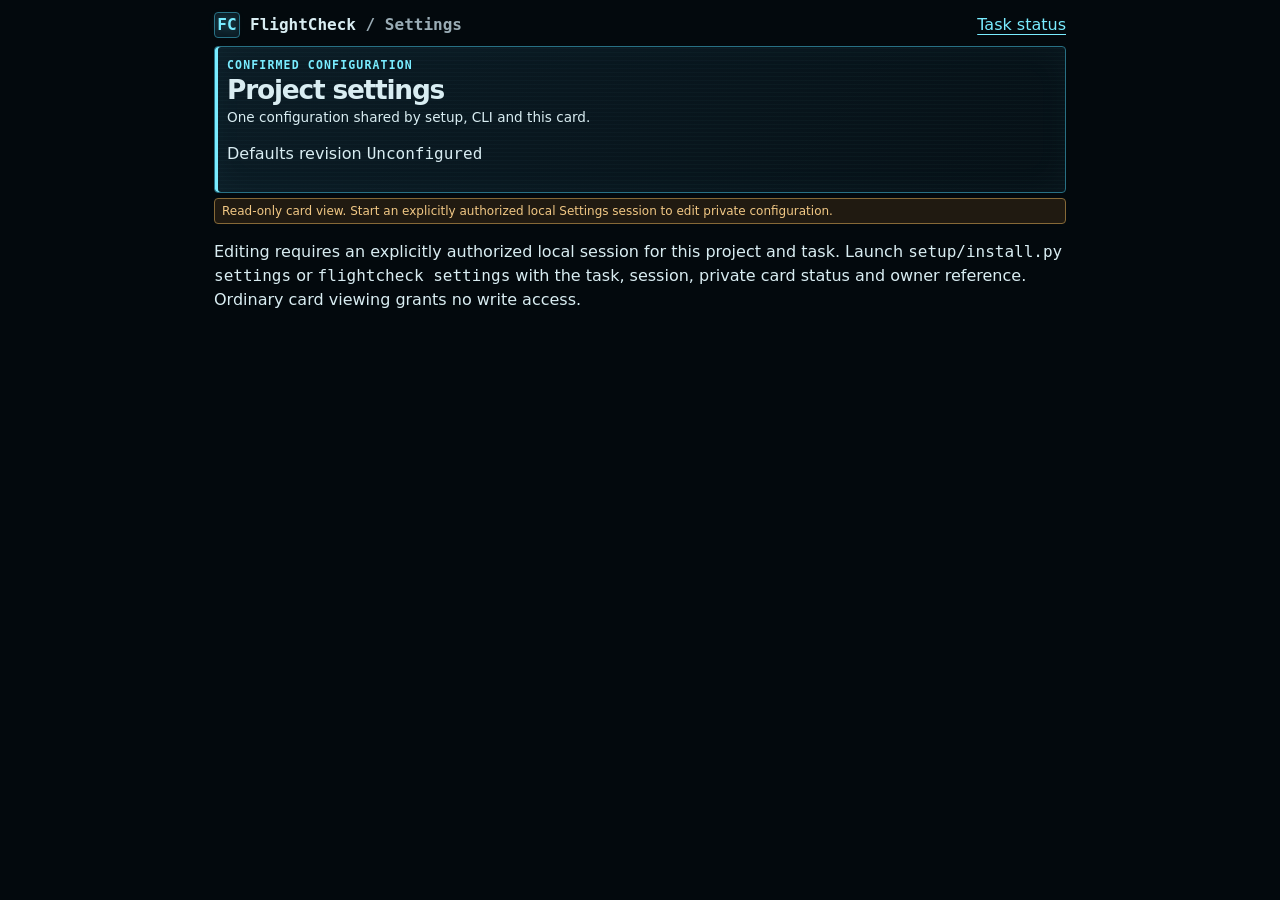
==== status-card/settings.html @ 39e645bb "Add shared configuration Settings and explicit adapter updates" ====
<!doctype html>
<html lang="en">
<head><meta charset="utf-8"><meta name="viewport" content="width=device-width, initial-scale=1"><title>FlightCheck · Settings</title><link rel="stylesheet" href="card.css"><link rel="stylesheet" href="settings.css"><script src="settings.js" defer></script></head>
<body><main class="shell task-card settings-card">
<header class="masthead"><div class="identity"><span class="mark" aria-hidden="true">FC</span><span>FlightCheck <span class="muted">/ Settings</span></span></div><a href="../">Task status</a></header>
<section class="hero"><div><p class="eyebrow">Confirmed configuration</p><h1>Project settings</h1><p class="summary">One configuration shared by setup, CLI and this card.</p><p>Defaults revision <code id="revision">Unconfigured</code></p></div></section>
<p id="message" class="notice" role="status" tabindex="-1">Opening Settings…</p>
<p id="locked">Editing requires an explicitly authorized local session for this project and task. Launch <code>setup/install.py settings</code> or <code>flightcheck settings</code> with the task, session, private card status and owner reference. Ordinary card viewing grants no write access.</p>
<form id="settings" hidden>
<p id="repository"></p><p>Changes apply to future flights. Existing flight decisions and grants stay captured until separately reconfigured.</p>
<div id="groups"></div>
<section class="panel"><h2>Active flights and captured decisions</h2><div id="flights"></div><p id="capabilities"></p><p>Native worktree count, retention and archive controls are managed by your coding client.</p></section>
<section class="panel"><h2>Review changes</h2><label for="reference">Owner configuration decision reference</label><input id="reference" required autocomplete="off"><div class="settings-actions"><button id="preview" type="submit">Preview changes</button><button id="save" type="button" disabled>Save reviewed changes</button><button id="reload" type="button">Reload current values</button><button id="recover" type="button">Recover interrupted update</button></div><pre id="effects" tabindex="0" aria-label="Changed values and effects"></pre></section>
<section class="panel"><h2>Branches and worktrees</h2><p>Read-only report of current ownership, retained work and coverage. Recommendations grant no cleanup authority.</p><label><input id="audit-remote" type="checkbox"> Include permitted read-only remote observations</label><button id="audit" type="button">Review branches and worktrees</button><pre id="audit-report" tabindex="0" aria-label="Read-only audit report"></pre><div id="audit-destinations"></div></section>
<section class="panel"><h2>Explicit active-flight reconfiguration</h2><p>Adopt saved defaults separately. Prior configuration and grants are preserved; affected checks, checkout assumptions, synchronization and evidence must be revalidated before execution.</p><button id="reconfigure" type="button">Preview this flight’s reconfiguration</button><button id="adopt" type="button" disabled>Confirm active reconfiguration</button><pre id="active-effects" tabindex="0" aria-label="Active flight reconfiguration effects"></pre></section>
</form>
</main></body></html>
---- status-card/card.css ----
:root {
  color-scheme: dark;
  --ink: #d9edf2;
  --muted: #9aacb5;
  --line: #203c48;
  --frame: #287084;
  --cyan: #79ecff;
  --good: #b1dfc9;
  --warn: #f1c885;
  --failed: #ff9b98;
  --panel: #061016;
  --raised: #0b1c25;
  --canvas: #03090d;
  --mono: ui-monospace, SFMono-Regular, Menlo, Consolas, monospace;
  font: 16px/1.5 system-ui, sans-serif;
}
* { box-sizing: border-box; }
body { margin: 0; color: var(--ink); background: var(--canvas); }
a { color: var(--cyan); text-underline-offset: .25em; }
a:focus-visible { outline: 2px solid var(--cyan); outline-offset: 4px; }
.shell { max-width: 1030px; margin: auto; padding: 26px 28px 40px; }
.masthead, .identity, .panel-title { display: flex; align-items: center; gap: 10px; }
.masthead { justify-content: space-between; margin-bottom: 30px; }
.identity { font-family: var(--mono); font-weight: 730; }
.mark { display: grid; width: 34px; height: 34px; place-items: center; color: var(--cyan); background: var(--raised); border: 1px solid var(--frame); border-radius: 4px; text-shadow: 0 0 10px #79ecff60; }
.issue { font-size: .875rem; font-weight: 670; }
.hero {
  display: grid; grid-template-columns: 1.5fr 1fr; gap: 24px; align-items: end;
  padding: 28px; border: 1px solid var(--frame); border-radius: 4px;
  background: repeating-linear-gradient(0deg, transparent 0 3px, #79ecff06 3px 4px),
    linear-gradient(130deg, var(--raised), var(--panel));
  box-shadow: inset 3px 0 var(--cyan), inset 0 0 35px #79ecff0a;
}
.eyebrow { margin: 0 0 6px; color: var(--cyan); font-family: var(--mono); font-size: .72rem; font-weight: 760; letter-spacing: .1em; text-transform: uppercase; }
h1 { margin: 0; font-size: clamp(2rem, 6vw, 3rem); line-height: 1.08; letter-spacing: -.045em; }
h2 { font-size: 1.05rem; margin: 0; }
h3 { font-size: .83rem; margin: 0; }
.summary, .candidate, .review p:last-child { margin: 8px 0 0; }
.muted, .candidate { color: var(--muted); }
.candidate, .review p:last-child { font-size: .84rem; }
.review { border-left: 1px solid var(--frame); padding-left: 20px; min-width: 0; }
.verdict { margin: 0; color: var(--good); font: 740 clamp(.82rem, 2vw, 1.1rem)/1.5 var(--mono); overflow-wrap: anywhere; }
.notice { padding: 9px 14px; background: #201a11; border: 1px solid #866937; border-radius: 4px; color: var(--warn); font-size: .83rem; margin: 14px 0; }
.columns { display: grid; grid-template-columns: 1.4fr 1fr; gap: 14px; }
.panel { padding: 18px; background: var(--panel); border: 1px solid var(--frame); border-radius: 4px; }
.panel-title { justify-content: space-between; }
.pill { color: var(--cyan); background: var(--raised); padding: 3px 8px; border-radius: 4px; font-size: .72rem; font-weight: 680; white-space: nowrap; }
.gates { list-style: none; margin: 8px 0 0; padding: 0; }
.gates li { padding: 8px 0; border-bottom: 1px solid var(--line); display: flex; align-items: center; justify-content: space-between; gap: 10px; }
.gate-name { display: block; font-size: .88rem; font-weight: 680; }
.gate-detail { display: block; color: var(--muted); font-size: .78rem; }
.gate-state { font-size: .74rem; font-weight: 730; color: var(--good); }
.gate-state[data-state="pending"], .gate-state[data-state="unavailable"], .gate-state[data-state="stale"] { color: var(--warn); }
.gate-state[data-state="failed"] { color: var(--failed); }
.pending { margin-top: 13px; }
.pending p { color: var(--muted); font-size: .8rem; margin: 3px 0 0; }
.sidebar { display: grid; gap: 14px; align-content: start; }
dl { margin: 6px 0 0; }
dl div { padding: 7px 0; border-top: 1px solid var(--line); }
dt { color: var(--muted); font-size: .75rem; font-weight: 620; }
dd { margin: 1px 0 0; font-size: .85rem; }
.route { display: grid; grid-template-columns: repeat(3, 1fr); gap: 10px; margin-top: 14px; padding: 12px 15px; border: 1px solid var(--frame); border-radius: 4px; font-size: .76rem; background: var(--raised); }
.route span, .route strong { display: block; }
.route span { color: var(--muted); }
.route strong { overflow-wrap: anywhere; }

.shell.task-card { max-width: 880px; padding: 12px 14px 18px; }
.task-card .masthead { margin-bottom: 8px; }
.task-card .mark { width: 26px; height: 26px; }
.task-card .hero { padding: 10px 12px; gap: 10px; grid-template-columns: minmax(0, 1fr) minmax(0, max-content); }
.task-card h1 { font-size: clamp(1.25rem, 4vw, 1.65rem); overflow-wrap: anywhere; }
.task-card h2, .task-card summary { font-size: .88rem; }
.task-card .summary, .task-card .candidate, .task-card .review p:last-child { margin-top: 3px; }
.task-card .candidate code { overflow-wrap: anywhere; }
.task-card .summary { font-size: .85rem; line-height: 1.35; overflow-wrap: anywhere; }
.task-card .eyebrow { margin-bottom: 2px; }
.task-card .review { max-width: 22ch; border: 0; border-left: 1px solid var(--frame); padding: 0 0 0 10px; }
.task-card .notice { margin: 5px 0; padding: 3px 7px; font-size: .75rem; }
.task-card .panel { padding: 7px 9px; min-width: 0; }
.task-details { display: grid; gap: 6px; margin-top: 6px; }
.task-evidence { display: flex; flex-wrap: wrap; align-items: flex-start; gap: 6px; }
.task-evidence > .panel { flex: 1 1 16rem; }
.task-card [hidden] { display: none; }
.task-stages {
  list-style: none; margin: 3px 0 0; padding: 0 0 0 7px; border-left: 1px solid var(--line);
  columns: 2; column-gap: 12px; font: .77rem/1.4 var(--mono); color: var(--muted);
}
.task-stages li {
  display: grid; grid-template-columns: 2ch minmax(0, 1fr); padding: 1px 0;
  break-inside: avoid;
}
.task-stages [data-state="completed"] { color: var(--good); }
.task-stages [data-state="current"] { color: var(--warn); font-weight: 730; }
.visually-hidden { position: absolute; width: 1px; height: 1px; overflow: hidden; clip-path: inset(50%); white-space: nowrap; }
.work-links { list-style: none; padding: 0; margin: 3px 0 0; font-size: .82rem; line-height: 1.7; }
.work-links li { display: inline; }
.work-links li.work-link-epic { display: block; }
.work-link-item { display: inline-block; max-width: 100%; }
.work-link-item--epic { display: inline-flex; align-items: baseline; gap: 4px; vertical-align: middle; white-space: nowrap; }
.work-link-item--epic .pill { flex-shrink: 0; }
.work-link-item--epic .work-link-select { min-width: 0; overflow: hidden; text-overflow: ellipsis; white-space: nowrap; }
.work-link-separator { margin: 0 5px 0 2px; color: var(--muted); }
.work-link-select {
  max-width: 100%; padding: 0; border: 0; background: none; color: var(--cyan); font: inherit; cursor: pointer;
  text-decoration: underline; text-underline-offset: .2em; text-align: left; overflow-wrap: anywhere;
}
.work-link-select:focus-visible { outline: 2px solid var(--cyan); outline-offset: 2px; }
.work-link-select[aria-expanded="true"] { color: var(--warn); }
.work-link-detail {
  display: flex; justify-content: space-between; align-items: center; gap: 10px;
  margin-top: 5px; padding-top: 5px; border-top: 1px solid var(--line); overflow-wrap: anywhere;
}
.work-link-detail p { margin: 2px 0 0; color: var(--muted); font-size: .78rem; }
.work-link-detail .work-link-stage { color: var(--warn); }
.work-link-open {
  display: block; min-width: 26px; padding: 1px 6px; border: 1px solid var(--frame);
  border-radius: 4px; background: var(--raised); text-align: center; text-decoration: none;
}
.task-details .pill { padding: 1px 4px; }
.task-details .gates { margin-top: 3px; }
.task-details .gates li { align-items: baseline; padding: 3px 0; gap: 6px; }
.task-details .gates li:last-child { border-bottom: 0; padding-bottom: 0; }
.task-details .gate-name, .task-details .gate-detail { overflow-wrap: anywhere; }
.task-details .gate-name { font-size: .82rem; }
.task-details .gate-detail { font-size: .75rem; line-height: 1.35; }
.task-details .gate-state[data-state="running"],
.task-details .gate-state[data-state="interrupted"],
.task-details .gate-state[data-state="cancelled"],
.task-details .gate-state[data-state="skipped"] { color: var(--warn); }
.task-details summary { cursor: pointer; font-weight: 680; }
.task-details summary .pill { margin-left: 4px; }
.task-card .route { margin-top: 6px; padding: 5px 8px; gap: 5px; }
.task-card .route > details { grid-column: 1 / -1; }
.task-card .route summary { cursor: pointer; color: var(--muted); font-size: inherit; }
.task-card .route-diagnostics { margin-top: 6px; }
.task-card .route-diagnostics p { margin: 0; overflow-wrap: anywhere; white-space: normal; }

@media (max-width: 450px) {
  .task-card .hero { grid-template-columns: minmax(0, 1fr); gap: 4px; }
  .task-card .review { display: flex; align-items: baseline; gap: 5px; max-width: none; border: 0; padding: 0; }
  .task-card .review p:last-child { margin: 0; }
}

@media (max-width: 680px) {
  .shell { padding: 16px 14px 24px; }
  .masthead { margin-bottom: 17px; }
  .hero, .columns { grid-template-columns: 1fr; }
  .hero { gap: 14px; padding: 19px; }
  .review { border-left: 0; border-top: 1px solid var(--frame); padding: 12px 0 0; }
}
---- status-card/settings.css ----
.settings-field { margin: 1rem 0; }
.settings-field label { display: block; font-weight: 600; margin-bottom: .4rem; }
.settings-field input, .settings-field select, .settings-field textarea, #reference { width: 100%; max-width: 100%; box-sizing: border-box; padding: .65rem; border: 1px solid #596571; border-radius: .4rem; font: inherit; color: inherit; background: transparent; }
.settings-field textarea { min-height: 6rem; font-family: ui-monospace, monospace; font-size: .85rem; }
.settings-field [readonly] { opacity: .8; }
.settings-actions { display: flex; flex-wrap: wrap; gap: .6rem; margin-top: 1rem; }
.settings-card button { cursor: pointer; padding: .6rem .9rem; font: inherit; }
.settings-card button:disabled { cursor: default; opacity: .5; }
.settings-card :focus-visible { outline: 3px solid #087eaa; outline-offset: 3px; }
.settings-card pre { white-space: pre-wrap; overflow-wrap: anywhere; max-height: 30rem; overflow: auto; }
.settings-field input[type="checkbox"] { width: auto; margin-right: .5rem; }
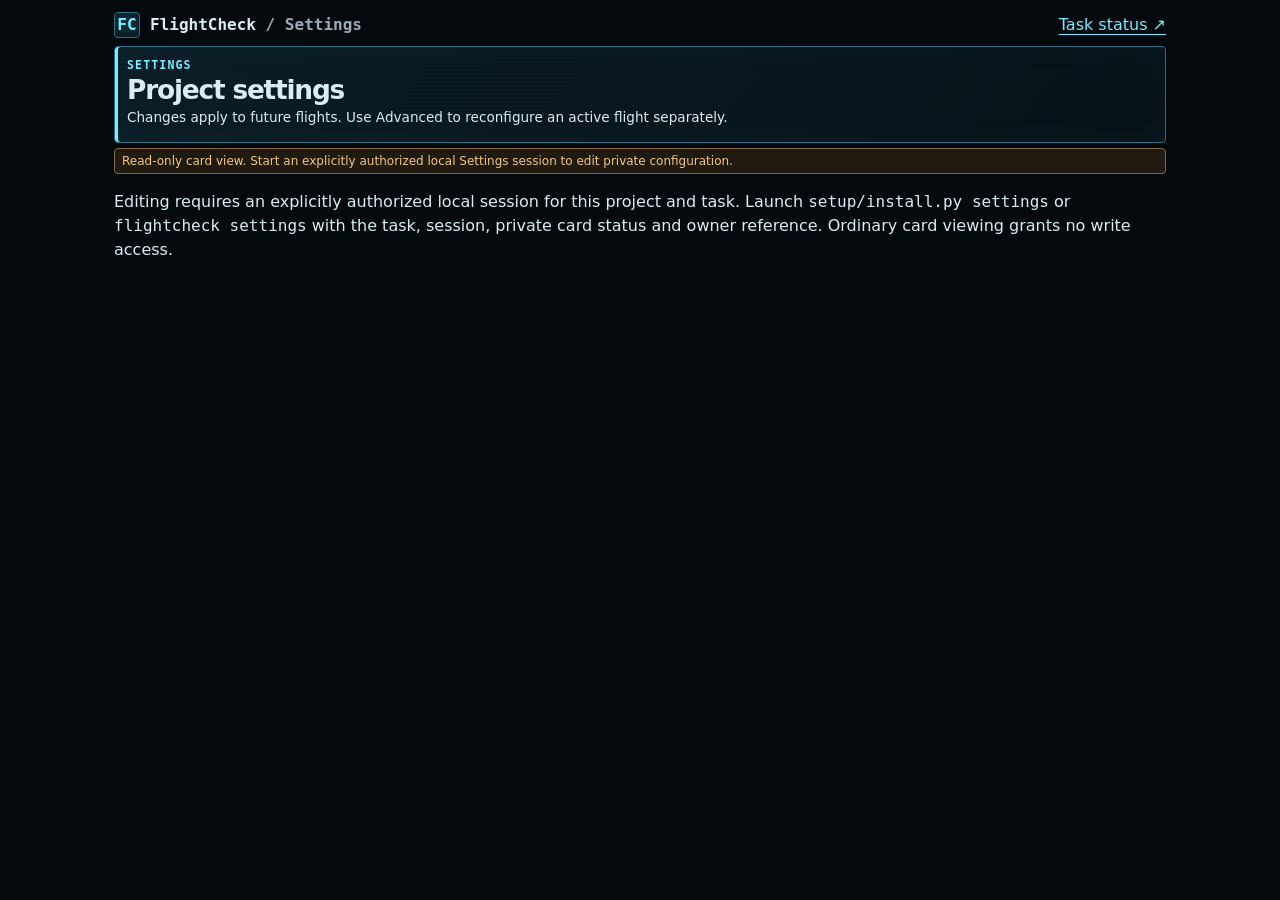
==== commit 23427373: "Replace Settings JSON editors with ordinary form controls" ====
--- a/status-card/settings.html
+++ b/status-card/settings.html
@@ -2,16 +2,20 @@
 <html lang="en">
 <head><meta charset="utf-8"><meta name="viewport" content="width=device-width, initial-scale=1"><title>FlightCheck · Settings</title><link rel="stylesheet" href="card.css"><link rel="stylesheet" href="settings.css"><script src="settings.js" defer></script></head>
 <body><main class="shell task-card settings-card">
-<header class="masthead"><div class="identity"><span class="mark" aria-hidden="true">FC</span><span>FlightCheck <span class="muted">/ Settings</span></span></div><a href="../">Task status</a></header>
-<section class="hero"><div><p class="eyebrow">Confirmed configuration</p><h1>Project settings</h1><p class="summary">One configuration shared by setup, CLI and this card.</p><p>Defaults revision <code id="revision">Unconfigured</code></p></div></section>
+<header class="masthead"><div class="identity"><span class="mark" aria-hidden="true">FC</span><span>FlightCheck <span class="muted">/ Settings</span></span></div><a href="../" target="_blank" rel="noopener noreferrer" aria-label="Open task status in a new tab">Task status ↗</a></header>
+<section class="hero"><div><p class="eyebrow">Settings</p><h1>Project settings</h1><p class="summary">Changes apply to future flights. Use Advanced to reconfigure an active flight separately.</p></div></section>
 <p id="message" class="notice" role="status" tabindex="-1">Opening Settings…</p>
 <p id="locked">Editing requires an explicitly authorized local session for this project and task. Launch <code>setup/install.py settings</code> or <code>flightcheck settings</code> with the task, session, private card status and owner reference. Ordinary card viewing grants no write access.</p>
 <form id="settings" hidden>
-<p id="repository"></p><p>Changes apply to future flights. Existing flight decisions and grants stay captured until separately reconfigured.</p>
 <div id="groups"></div>
-<section class="panel"><h2>Active flights and captured decisions</h2><div id="flights"></div><p id="capabilities"></p><p>Native worktree count, retention and archive controls are managed by your coding client.</p></section>
-<section class="panel"><h2>Review changes</h2><label for="reference">Owner configuration decision reference</label><input id="reference" required autocomplete="off"><div class="settings-actions"><button id="preview" type="submit">Preview changes</button><button id="save" type="button" disabled>Save reviewed changes</button><button id="reload" type="button">Reload current values</button><button id="recover" type="button">Recover interrupted update</button></div><pre id="effects" tabindex="0" aria-label="Changed values and effects"></pre></section>
-<section class="panel"><h2>Branches and worktrees</h2><p>Read-only report of current ownership, retained work and coverage. Recommendations grant no cleanup authority.</p><label><input id="audit-remote" type="checkbox"> Include permitted read-only remote observations</label><button id="audit" type="button">Review branches and worktrees</button><pre id="audit-report" tabindex="0" aria-label="Read-only audit report"></pre><div id="audit-destinations"></div></section>
-<section class="panel"><h2>Explicit active-flight reconfiguration</h2><p>Adopt saved defaults separately. Prior configuration and grants are preserved; affected checks, checkout assumptions, synchronization and evidence must be revalidated before execution.</p><button id="reconfigure" type="button">Preview this flight’s reconfiguration</button><button id="adopt" type="button" disabled>Confirm active reconfiguration</button><pre id="active-effects" tabindex="0" aria-label="Active flight reconfiguration effects"></pre></section>
+<section id="review" class="panel" hidden><h2>Review changes</h2><div id="effects" tabindex="0" aria-label="Changed values and effects"></div><div class="settings-actions"><button id="save" type="button" disabled>Save changes</button><button id="cancel" type="button">Back to editing</button></div></section>
+<div class="settings-actions"><button id="preview" type="submit">Review changes</button><button id="reload" type="button">Cancel changes</button></div>
+<details id="advanced" class="panel"><summary>Advanced</summary>
+<div id="advanced-fields"></div>
+<details><summary>Details: configuration and validation</summary><p id="repository"></p><p>Saved revision <code id="revision"></code></p><p id="capabilities"></p><div id="provenance"></div><h3>Captured flight decisions</h3><div id="flights"></div></details>
+<section><h3>Reconfigure this active flight</h3><p>Preview adoption of saved settings. Previous decisions and grants are retained; affected checks and checkout, synchronization and evidence validation are required before execution.</p><button id="reconfigure" type="button">Review active-flight changes</button><button id="adopt" type="button" disabled>Confirm active reconfiguration</button><div id="active-effects" tabindex="0" aria-label="Active flight reconfiguration effects"></div></section>
+<details><summary>Branches and worktrees · read-only audit</summary><p>Review ownership, retained work and coverage. This action grants no cleanup authority.</p><label><input id="audit-remote" type="checkbox"> Include permitted read-only remote observations</label><button id="audit" type="button">Run read-only audit</button><pre id="audit-report" tabindex="0" aria-label="Read-only audit report"></pre><div id="audit-destinations"></div></details>
+</details>
 </form>
+<section id="recovery" class="panel" hidden><h2>Interrupted update</h2><p>Restore the last complete configuration before editing again.</p><button id="recover" type="button">Recover interrupted update</button></section>
 </main></body></html>
--- a/status-card/settings.css
+++ b/status-card/settings.css
@@ -1,11 +1,27 @@
-.settings-field { margin: 1rem 0; }
-.settings-field label { display: block; font-weight: 600; margin-bottom: .4rem; }
-.settings-field input, .settings-field select, .settings-field textarea, #reference { width: 100%; max-width: 100%; box-sizing: border-box; padding: .65rem; border: 1px solid #596571; border-radius: .4rem; font: inherit; color: inherit; background: transparent; }
-.settings-field textarea { min-height: 6rem; font-family: ui-monospace, monospace; font-size: .85rem; }
-.settings-field [readonly] { opacity: .8; }
-.settings-actions { display: flex; flex-wrap: wrap; gap: .6rem; margin-top: 1rem; }
-.settings-card button { cursor: pointer; padding: .6rem .9rem; font: inherit; }
+.shell.task-card.settings-card { max-width: 1080px; }
+.settings-card .hero { padding-bottom: 1rem; grid-template-columns: minmax(0, 1fr); }
+.settings-section { padding: 1.2rem; margin-bottom: 1rem; }
+.settings-section h2 { margin-top: 0; }
+.settings-field { margin: .65rem 0; }
+.settings-field label { display: block; font-weight: 600; margin-bottom: .25rem; font-size: .9rem; }
+.settings-field input, .settings-field select, .settings-field textarea { width: 100%; max-width: 100%; box-sizing: border-box; padding: .5rem .6rem; border: 1px solid #788591; border-radius: .4rem; font: inherit; color: inherit; background: var(--raised); }
+.settings-field textarea { min-height: 4rem; resize: vertical; }
+.settings-hint { display: block; font-size: .8rem; color: var(--muted); margin-top: .2rem; }
+.settings-toggle { display: flex; flex-wrap: wrap; align-items: baseline; gap: .5rem; }
+.settings-toggle input[type="checkbox"] { width: auto; }
+.settings-toggle label { display: inline; margin: 0; }
+.settings-toggle .settings-hint { flex-basis: 100%; }
+.settings-actions { display: flex; flex-wrap: wrap; gap: .6rem; margin: 1rem 0; }
+.settings-card button { cursor: pointer; padding: .5rem .85rem; font: inherit; border: 1px solid var(--frame); border-radius: .4rem; background: var(--raised); color: var(--ink); }
+.settings-card #preview, .settings-card #save { background: #164f64; color: #fff; border-color: #164f64; }
 .settings-card button:disabled { cursor: default; opacity: .5; }
 .settings-card :focus-visible { outline: 3px solid #087eaa; outline-offset: 3px; }
-.settings-card pre { white-space: pre-wrap; overflow-wrap: anywhere; max-height: 30rem; overflow: auto; }
-.settings-field input[type="checkbox"] { width: auto; margin-right: .5rem; }
+.settings-card pre { white-space: pre-wrap; overflow-wrap: anywhere; max-height: 24rem; overflow: auto; font-size: .8rem; }
+.settings-card details { margin: .8rem 0; }
+.settings-card summary { cursor: pointer; font-weight: 600; }
+.settings-card details[open] > summary { margin-bottom: .8rem; }
+.settings-card #effects li { margin: .7rem 0; overflow-wrap: anywhere; }
+.settings-card [hidden] { display: none !important; }
+.check-row { display: grid; grid-template-columns: 1fr 2fr 1fr auto; gap: .6rem; align-items: center; border-bottom: 1px solid #d8dfe3; padding-bottom: .5rem; }
+.settings-grid { display: grid; grid-template-columns: repeat(2, minmax(0, 1fr)); gap: 0 1rem; }
+@media (max-width: 700px) { .check-row, .settings-grid { grid-template-columns: 1fr; } .settings-card { padding: 1rem; } .check-row button { justify-self: start; } }
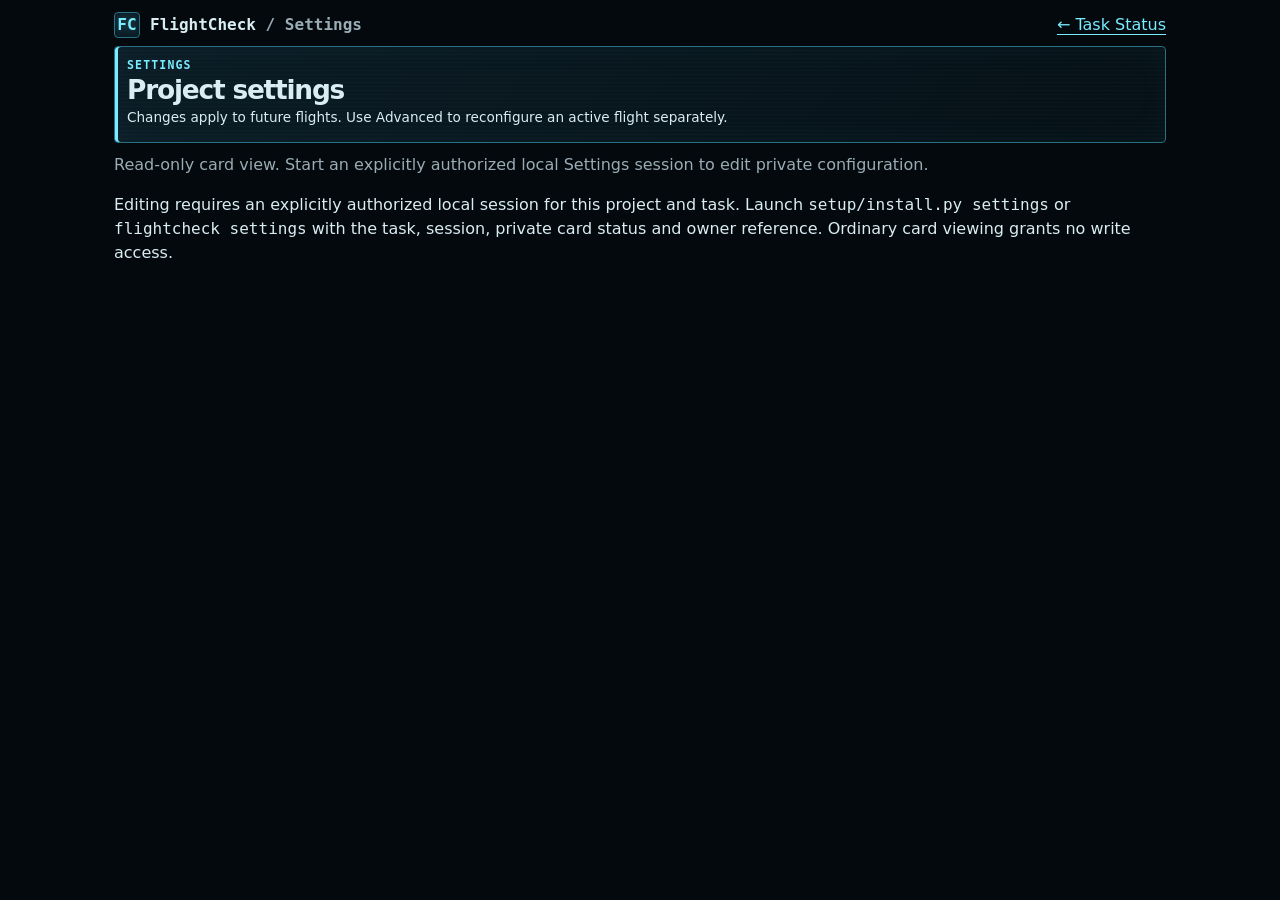
==== commit a1dab4cd: "Consolidate Settings decisions and preserve authorized task navigation" ====
--- a/status-card/settings.html
+++ b/status-card/settings.html
@@ -2,9 +2,9 @@
 <html lang="en">
 <head><meta charset="utf-8"><meta name="viewport" content="width=device-width, initial-scale=1"><title>FlightCheck · Settings</title><link rel="stylesheet" href="card.css"><link rel="stylesheet" href="settings.css"><script src="settings.js" defer></script></head>
 <body><main class="shell task-card settings-card">
-<header class="masthead"><div class="identity"><span class="mark" aria-hidden="true">FC</span><span>FlightCheck <span class="muted">/ Settings</span></span></div><a href="../" target="_blank" rel="noopener noreferrer" aria-label="Open task status in a new tab">Task status ↗</a></header>
+<header class="masthead"><div class="identity"><span class="mark" aria-hidden="true">FC</span><span>FlightCheck <span class="muted">/ Settings</span></span></div><a id="task-status-link" href="../" aria-label="Return to task status">← Task Status</a></header>
 <section class="hero"><div><p class="eyebrow">Settings</p><h1>Project settings</h1><p class="summary">Changes apply to future flights. Use Advanced to reconfigure an active flight separately.</p></div></section>
-<p id="message" class="notice" role="status" tabindex="-1">Opening Settings…</p>
+<p id="message" class="settings-message" role="status" tabindex="-1">Opening Settings…</p>
 <p id="locked">Editing requires an explicitly authorized local session for this project and task. Launch <code>setup/install.py settings</code> or <code>flightcheck settings</code> with the task, session, private card status and owner reference. Ordinary card viewing grants no write access.</p>
 <form id="settings" hidden>
 <div id="groups"></div>
@@ -12,7 +12,7 @@
 <div class="settings-actions"><button id="preview" type="submit">Review changes</button><button id="reload" type="button">Cancel changes</button></div>
 <details id="advanced" class="panel"><summary>Advanced</summary>
 <div id="advanced-fields"></div>
-<details><summary>Details: configuration and validation</summary><p id="repository"></p><p>Saved revision <code id="revision"></code></p><p id="capabilities"></p><div id="provenance"></div><h3>Captured flight decisions</h3><div id="flights"></div></details>
+<details><summary>Details: configuration and validation</summary><p id="repository"></p><p>Saved revision <code id="revision"></code></p><p id="capabilities"></p><div id="provenance"></div><h3>Captured flight decisions</h3><div id="flights"></div><p>Authorized navigation is retained in this tab for up to 30 minutes and cleared on authorization failure. Closing the tab ends this browser context.</p><button id="forget-settings" type="button">Clear Settings navigation session</button></details>
 <section><h3>Reconfigure this active flight</h3><p>Preview adoption of saved settings. Previous decisions and grants are retained; affected checks and checkout, synchronization and evidence validation are required before execution.</p><button id="reconfigure" type="button">Review active-flight changes</button><button id="adopt" type="button" disabled>Confirm active reconfiguration</button><div id="active-effects" tabindex="0" aria-label="Active flight reconfiguration effects"></div></section>
 <details><summary>Branches and worktrees · read-only audit</summary><p>Review ownership, retained work and coverage. This action grants no cleanup authority.</p><label><input id="audit-remote" type="checkbox"> Include permitted read-only remote observations</label><button id="audit" type="button">Run read-only audit</button><pre id="audit-report" tabindex="0" aria-label="Read-only audit report"></pre><div id="audit-destinations"></div></details>
 </details>
--- a/status-card/settings.css
+++ b/status-card/settings.css
@@ -25,3 +25,7 @@
 .check-row { display: grid; grid-template-columns: 1fr 2fr 1fr auto; gap: .6rem; align-items: center; border-bottom: 1px solid #d8dfe3; padding-bottom: .5rem; }
 .settings-grid { display: grid; grid-template-columns: repeat(2, minmax(0, 1fr)); gap: 0 1rem; }
 @media (max-width: 700px) { .check-row, .settings-grid { grid-template-columns: 1fr; } .settings-card { padding: 1rem; } .check-row button { justify-self: start; } }
+
+.settings-message { color: var(--muted); margin: .6rem 0; }
+.settings-message.problem { padding: .75rem; border-left: 3px solid #b24b22; background: #fff3e9; color: #752e15; }
+.problem-text { color: #a43d18; }
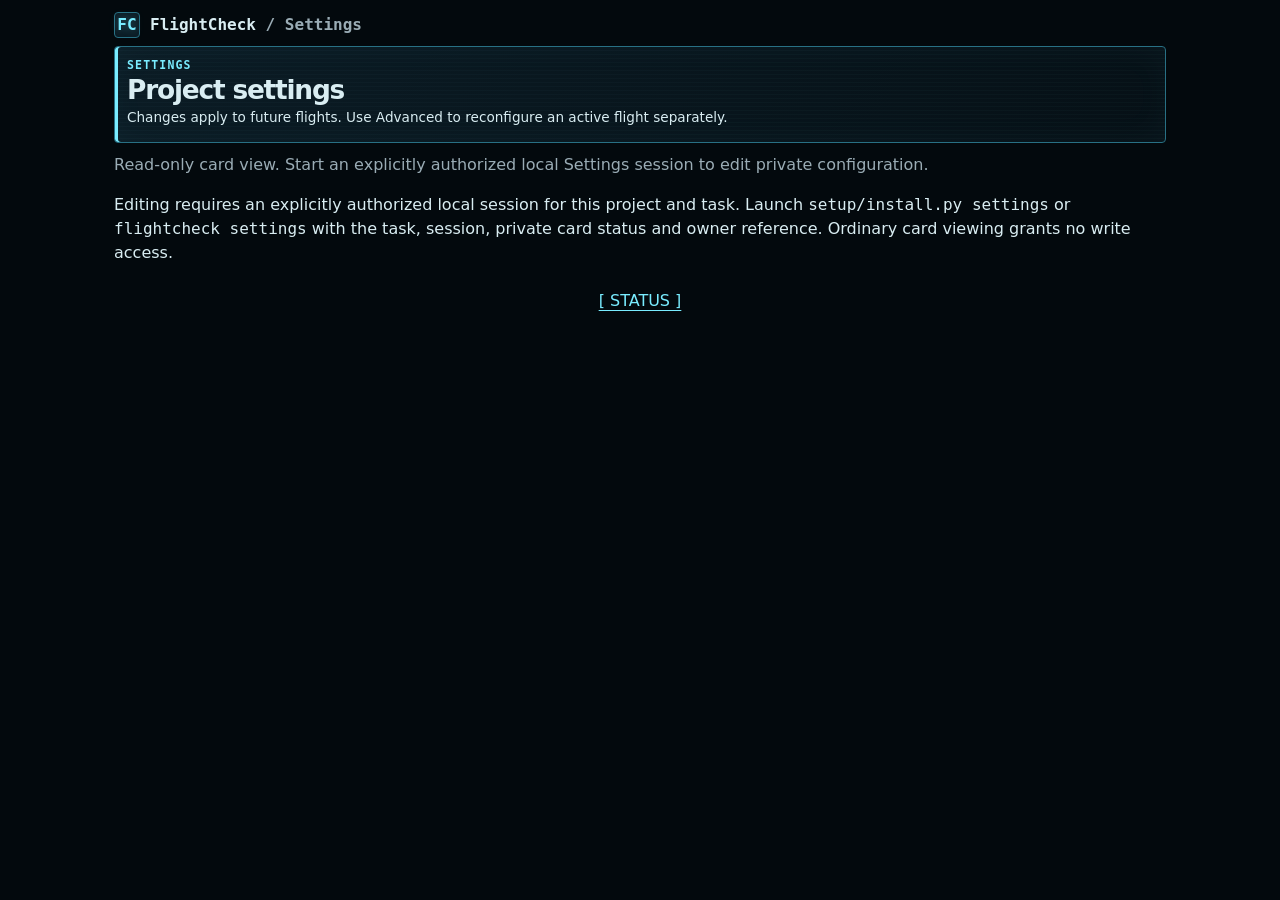
==== commit 9bd51af6: "Simplify Settings resource actions and return saved changes to Status" ====
--- a/status-card/settings.html
+++ b/status-card/settings.html
@@ -2,7 +2,7 @@
 <html lang="en">
 <head><meta charset="utf-8"><meta name="viewport" content="width=device-width, initial-scale=1"><title>FlightCheck · Settings</title><link rel="stylesheet" href="card.css"><link rel="stylesheet" href="settings.css"><script src="settings.js" defer></script></head>
 <body><main class="shell task-card settings-card">
-<header class="masthead"><div class="identity"><span class="mark" aria-hidden="true">FC</span><span>FlightCheck <span class="muted">/ Settings</span></span></div><a id="task-status-link" href="../" aria-label="Return to task status">← Task Status</a></header>
+<header class="masthead"><div class="identity"><span class="mark" aria-hidden="true">FC</span><span>FlightCheck <span class="muted">/ Settings</span></span></div></header>
 <section class="hero"><div><p class="eyebrow">Settings</p><h1>Project settings</h1><p class="summary">Changes apply to future flights. Use Advanced to reconfigure an active flight separately.</p></div></section>
 <p id="message" class="settings-message" role="status" tabindex="-1">Opening Settings…</p>
 <p id="locked">Editing requires an explicitly authorized local session for this project and task. Launch <code>setup/install.py settings</code> or <code>flightcheck settings</code> with the task, session, private card status and owner reference. Ordinary card viewing grants no write access.</p>
@@ -18,4 +18,6 @@
 </details>
 </form>
 <section id="recovery" class="panel" hidden><h2>Interrupted update</h2><p>Restore the last complete configuration before editing again.</p><button id="recover" type="button">Recover interrupted update</button></section>
+<dialog id="resource-browser" aria-labelledby="resource-browser-title"><h2 id="resource-browser-title">Browse project</h2><p class="settings-hint">Project files and folders only. Selecting changes the draft; Save applies it.</p><p id="browse-directory"></p><p id="browse-message" role="status"></p><div id="browse-list"></div><div class="settings-actions"><button id="browse-up" type="button">Up</button><button id="browse-select" type="button">Select this folder</button><button id="browse-cancel" type="button">Cancel</button></div></dialog>
+<nav class="settings-footer" aria-label="Task navigation"><a id="task-status-link" href="../" aria-label="Return to task status">[ STATUS ]</a></nav>
 </main></body></html>
--- a/status-card/settings.css
+++ b/status-card/settings.css
@@ -29,3 +29,15 @@
 .settings-message { color: var(--muted); margin: .6rem 0; }
 .settings-message.problem { padding: .75rem; border-left: 3px solid #b24b22; background: #fff3e9; color: #752e15; }
 .problem-text { color: #a43d18; }
+
+.settings-value { display: flex; align-items: center; gap: .45rem; }
+.settings-value > input, .settings-value > select, .settings-value > textarea { flex: 1; min-width: 0; }
+.location-actions { flex: none; display: flex; align-items: center; }
+.location-actions a { padding: .4rem .65rem; border: 1px solid var(--frame); border-radius: .4rem; text-decoration: none; }
+.location-actions a[aria-disabled="true"] { opacity: .4; cursor: default; }
+.clear-problem { margin-top: .35rem; }
+.settings-footer { text-align: center; margin-top: 1.5rem; }
+#resource-browser { color: var(--ink); background: var(--raised); border: 1px solid var(--frame); border-radius: .5rem; width: min(36rem, 90vw); }
+#resource-browser::backdrop { background: #0007; }
+#browse-list { max-height: 45vh; overflow-y: auto; display: grid; gap: .35rem; }
+#browse-list button { text-align: left; }
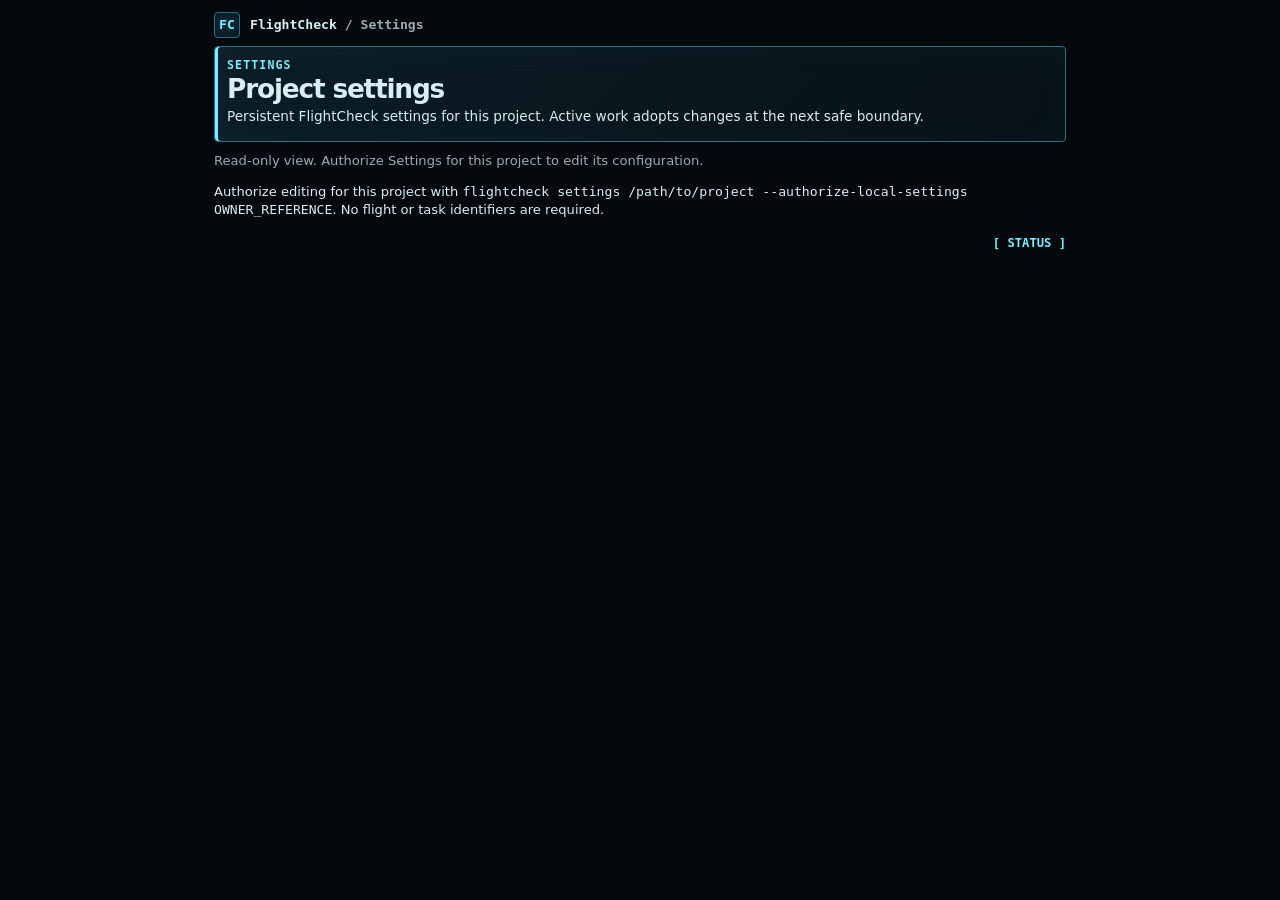
==== commit a8e1d149: "Apply project Settings through safe execution boundaries" ====
--- a/status-card/settings.html
+++ b/status-card/settings.html
@@ -1,23 +1,22 @@
 <!doctype html>
 <html lang="en">
-<head><meta charset="utf-8"><meta name="viewport" content="width=device-width, initial-scale=1"><title>FlightCheck · Settings</title><link rel="stylesheet" href="card.css"><link rel="stylesheet" href="settings.css"><script src="settings.js" defer></script></head>
+<head><meta charset="utf-8"><meta name="viewport" content="width=device-width, initial-scale=1"><title>FlightCheck · Settings</title><link rel="stylesheet" href="card.css"><link rel="stylesheet" href="shared.css"><link rel="stylesheet" href="settings.css"><script src="settings.js" defer></script></head>
 <body><main class="shell task-card settings-card">
 <header class="masthead"><div class="identity"><span class="mark" aria-hidden="true">FC</span><span>FlightCheck <span class="muted">/ Settings</span></span></div></header>
-<section class="hero"><div><p class="eyebrow">Settings</p><h1>Project settings</h1><p class="summary">Changes apply to future flights. Use Advanced to reconfigure an active flight separately.</p></div></section>
+<section class="hero"><div><p class="eyebrow">Settings</p><h1>Project settings</h1><p class="summary">Persistent FlightCheck settings for this project. Active work adopts changes at the next safe boundary.</p></div></section>
 <p id="message" class="settings-message" role="status" tabindex="-1">Opening Settings…</p>
-<p id="locked">Editing requires an explicitly authorized local session for this project and task. Launch <code>setup/install.py settings</code> or <code>flightcheck settings</code> with the task, session, private card status and owner reference. Ordinary card viewing grants no write access.</p>
+<p id="locked">Authorize editing for this project with <code>flightcheck settings /path/to/project --authorize-local-settings OWNER_REFERENCE</code>. No flight or task identifiers are required.</p>
 <form id="settings" hidden>
 <div id="groups"></div>
 <section id="review" class="panel" hidden><h2>Review changes</h2><div id="effects" tabindex="0" aria-label="Changed values and effects"></div><div class="settings-actions"><button id="save" type="button" disabled>Save changes</button><button id="cancel" type="button">Back to editing</button></div></section>
 <div class="settings-actions"><button id="preview" type="submit">Review changes</button><button id="reload" type="button">Cancel changes</button></div>
 <details id="advanced" class="panel"><summary>Advanced</summary>
 <div id="advanced-fields"></div>
-<details><summary>Details: configuration and validation</summary><p id="repository"></p><p>Saved revision <code id="revision"></code></p><p id="capabilities"></p><div id="provenance"></div><h3>Captured flight decisions</h3><div id="flights"></div><p>Authorized navigation is retained in this tab for up to 30 minutes and cleared on authorization failure. Closing the tab ends this browser context.</p><button id="forget-settings" type="button">Clear Settings navigation session</button></details>
-<section><h3>Reconfigure this active flight</h3><p>Preview adoption of saved settings. Previous decisions and grants are retained; affected checks and checkout, synchronization and evidence validation are required before execution.</p><button id="reconfigure" type="button">Review active-flight changes</button><button id="adopt" type="button" disabled>Confirm active reconfiguration</button><div id="active-effects" tabindex="0" aria-label="Active flight reconfiguration effects"></div></section>
+<details><summary>Details: validation and provenance</summary><p id="capabilities"></p><div id="provenance"></div><p>Authorized navigation is retained in this tab for up to 30 minutes.</p><button id="forget-settings" type="button">Clear Settings navigation session</button></details>
 <details><summary>Branches and worktrees · read-only audit</summary><p>Review ownership, retained work and coverage. This action grants no cleanup authority.</p><label><input id="audit-remote" type="checkbox"> Include permitted read-only remote observations</label><button id="audit" type="button">Run read-only audit</button><pre id="audit-report" tabindex="0" aria-label="Read-only audit report"></pre><div id="audit-destinations"></div></details>
 </details>
 </form>
 <section id="recovery" class="panel" hidden><h2>Interrupted update</h2><p>Restore the last complete configuration before editing again.</p><button id="recover" type="button">Recover interrupted update</button></section>
-<dialog id="resource-browser" aria-labelledby="resource-browser-title"><h2 id="resource-browser-title">Browse project</h2><p class="settings-hint">Project files and folders only. Selecting changes the draft; Save applies it.</p><p id="browse-directory"></p><p id="browse-message" role="status"></p><div id="browse-list"></div><div class="settings-actions"><button id="browse-up" type="button">Up</button><button id="browse-select" type="button">Select this folder</button><button id="browse-cancel" type="button">Cancel</button></div></dialog>
-<nav class="settings-footer" aria-label="Task navigation"><a id="task-status-link" href="../" aria-label="Return to task status">[ STATUS ]</a></nav>
+<dialog id="resource-browser" aria-labelledby="resource-browser-title"><h2 id="resource-browser-title">Browse project</h2><p class="settings-hint">Project files and folders only. Selecting changes the draft; Save applies it.</p><nav id="browse-directory" class="browse-breadcrumb" aria-label="Project path"></nav><p id="browse-selection" aria-live="polite">No selection</p><p id="browse-message" role="status"></p><div id="browse-list"></div><div class="settings-actions"><button id="browse-up" type="button">Up</button><button id="browse-select" type="button">Select</button><button id="browse-clear" type="button">Clear selection</button><button id="browse-cancel" type="button">Cancel</button></div></dialog>
+<nav class="surface-navigation" aria-label="Task navigation"><a class="surface-navigation-link" id="task-status-link" href="../" aria-label="Return to task status">[ STATUS ]</a></nav>
 </main></body></html>
--- a/status-card/shared.css
+++ b/status-card/shared.css
@@ -0,0 +1,16 @@
+:root {
+  --task-copy-size: .82rem;
+  --task-label-size: .75rem;
+  --task-help-size: .75rem;
+  --task-heading-size: .88rem;
+  --task-title-size: clamp(1.25rem, 4vw, 1.65rem);
+  --task-navigation-size: .76rem;
+}
+.task-card h1 { font-size: var(--task-title-size); }
+.task-card h2, .task-card summary { font-size: var(--task-heading-size); }
+.task-details .gate-name { font-size: var(--task-copy-size); }
+.task-details .gate-detail { font-size: var(--task-help-size); }
+.surface-navigation { display: flex; justify-content: flex-end; margin-top: 14px; }
+.surface-navigation-link { color: var(--cyan); font: 620 var(--task-navigation-size)/1.5 var(--mono); text-decoration: none; }
+.surface-navigation-link:hover { text-decoration: underline; }
+.task-card .surface-navigation .surface-navigation-link:focus-visible { outline: 2px solid var(--cyan); outline-offset: 4px; }
--- a/status-card/settings.css
+++ b/status-card/settings.css
@@ -1,24 +1,24 @@
-.shell.task-card.settings-card { max-width: 1080px; }
+.shell.task-card.settings-card { font-size: var(--task-copy-size); }
 .settings-card .hero { padding-bottom: 1rem; grid-template-columns: minmax(0, 1fr); }
-.settings-section { padding: 1.2rem; margin-bottom: 1rem; }
+.settings-section { margin-bottom: .65rem; }
 .settings-section h2 { margin-top: 0; }
 .settings-field { margin: .65rem 0; }
-.settings-field label { display: block; font-weight: 600; margin-bottom: .25rem; font-size: .9rem; }
-.settings-field input, .settings-field select, .settings-field textarea { width: 100%; max-width: 100%; box-sizing: border-box; padding: .5rem .6rem; border: 1px solid #788591; border-radius: .4rem; font: inherit; color: inherit; background: var(--raised); }
+.settings-field label { display: block; font-weight: 620; margin-bottom: .25rem; font-size: var(--task-label-size); }
+.settings-field input, .settings-field select, .settings-field textarea { width: 100%; max-width: 100%; box-sizing: border-box; padding: .35rem .45rem; border: 1px solid #788591; border-radius: .4rem; font: inherit; color: inherit; background: var(--raised); }
 .settings-field textarea { min-height: 4rem; resize: vertical; }
-.settings-hint { display: block; font-size: .8rem; color: var(--muted); margin-top: .2rem; }
+.settings-hint { display: block; font-size: var(--task-help-size); color: var(--muted); margin-top: .2rem; }
 .settings-toggle { display: flex; flex-wrap: wrap; align-items: baseline; gap: .5rem; }
 .settings-toggle input[type="checkbox"] { width: auto; }
 .settings-toggle label { display: inline; margin: 0; }
 .settings-toggle .settings-hint { flex-basis: 100%; }
 .settings-actions { display: flex; flex-wrap: wrap; gap: .6rem; margin: 1rem 0; }
-.settings-card button { cursor: pointer; padding: .5rem .85rem; font: inherit; border: 1px solid var(--frame); border-radius: .4rem; background: var(--raised); color: var(--ink); }
+.settings-card button { cursor: pointer; padding: .35rem .6rem; font: inherit; border: 1px solid var(--frame); border-radius: .4rem; background: var(--raised); color: var(--ink); }
 .settings-card #preview, .settings-card #save { background: #164f64; color: #fff; border-color: #164f64; }
 .settings-card button:disabled { cursor: default; opacity: .5; }
 .settings-card :focus-visible { outline: 3px solid #087eaa; outline-offset: 3px; }
-.settings-card pre { white-space: pre-wrap; overflow-wrap: anywhere; max-height: 24rem; overflow: auto; font-size: .8rem; }
+.settings-card pre { white-space: pre-wrap; overflow-wrap: anywhere; max-height: 24rem; overflow: auto; font-size: var(--task-help-size); }
 .settings-card details { margin: .8rem 0; }
-.settings-card summary { cursor: pointer; font-weight: 600; }
+.settings-card summary { cursor: pointer; font-weight: 620; }
 .settings-card details[open] > summary { margin-bottom: .8rem; }
 .settings-card #effects li { margin: .7rem 0; overflow-wrap: anywhere; }
 .settings-card [hidden] { display: none !important; }
@@ -36,8 +36,14 @@
 .location-actions a { padding: .4rem .65rem; border: 1px solid var(--frame); border-radius: .4rem; text-decoration: none; }
 .location-actions a[aria-disabled="true"] { opacity: .4; cursor: default; }
 .clear-problem { margin-top: .35rem; }
-.settings-footer { text-align: center; margin-top: 1.5rem; }
+
 #resource-browser { color: var(--ink); background: var(--raised); border: 1px solid var(--frame); border-radius: .5rem; width: min(36rem, 90vw); }
 #resource-browser::backdrop { background: #0007; }
 #browse-list { max-height: 45vh; overflow-y: auto; display: grid; gap: .35rem; }
 #browse-list button { text-align: left; }
+
+.settings-card input, .settings-card select, .settings-card textarea, .settings-card button { font-size: var(--task-copy-size); }
+.settings-card p { line-height: 1.4; }
+.browse-breadcrumb { display: flex; gap: .2rem; flex-wrap: wrap; align-items: center; }
+#browse-list button[aria-pressed="true"] { border-color: var(--cyan); background: var(--panel); }
+#browse-selection { color: var(--muted); font-size: var(--task-help-size); }
